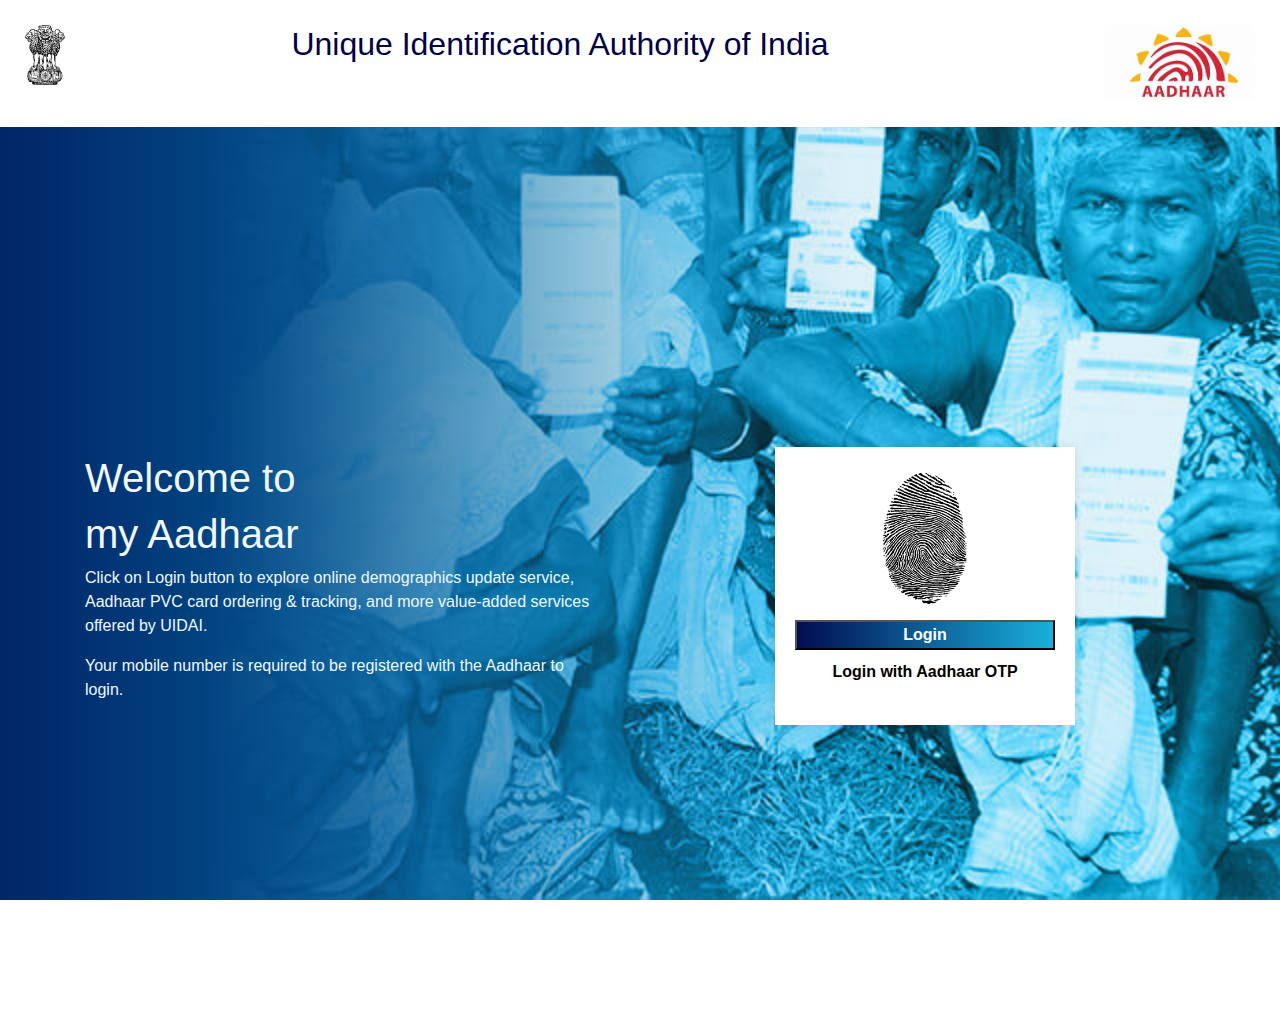
==== MERN STACK TEST/index.html @ 4294ebfb "Add files via upload" ====
<!DOCTYPE html>
<html lang="en">
<head>
<meta charset="UTF-8">
<meta name="viewport" content="width=device-width, initial-scale=1.0">
<meta http-equiv="X-UA-Compatible" content="ie=edge">
<meta name="Description" content="Enter your description here"/>
<link rel="stylesheet" href="https://cdnjs.cloudflare.com/ajax/libs/twitter-bootstrap/4.6.0/css/bootstrap.min.css">
<link rel="stylesheet" href="https://cdnjs.cloudflare.com/ajax/libs/font-awesome/5.15.4/css/all.min.css">
<link rel="stylesheet" href="assets/css/style.css">
<title>my Aadhar-Unique Identification</title>
<style>
    h2 {
        color: #000046;
        margin: 0;
    }
    body {
        background-image: url(pic.jpg);
        background-position: 100%;
        background-repeat: no-repeat;
        background-size: cover;
        height: 100vh;
        margin: 0;
        position: relative;
        width: 100%;
    }
    .header {
        display: flex;
        align-items: flex-start;
        justify-content: space-between;
        position: absolute;
        top: 0;
        width: 100%;
        padding: 25px;
        background-color: white; 
    }
    .header img {
        background-color: white;
    }
    .header h2 {
        flex-grow: 1;
        text-align: center;
        margin-left: -50px; 
    }
    .info-box {
        background-color: white;
        padding: 20px;
        box-shadow: 0 0 10px rgba(0, 0, 0, 0.1);
        width: 100%;
        max-width: 300px;
        text-align: center;
    }
    .info-box img {
        width: 40%;
        height: 60%;
        margin-bottom: 10px;
    }
    .button_btn {
        background-image: linear-gradient(to right, rgb(2, 13, 81), rgb(25, 176, 220));
        color: white;
        font-weight: bold;
        width: 100%;
        height: 30px;
    }
    .login-text {
        text-align: center;
        margin-top: 10px;
        font-weight: bold;
    }
    .info-text {
        text-align: left;
        margin-right: 20px;
    }
    p{
        color: aliceblue;
    }
    h1{
        color: aliceblue;
    }
</style>
</head>
<body> 
    <div class="header">
        <img src="em.jpg" width="40" class="img-fluid">
        <h2>Unique Identification Authority of India</h2>
        <img src="Aadhar.png" width="150" class="img-fluid">
    </div>
    <header>
               
        <nav>
            <ul>
                <li><a href="index.html">Home</a></li>
                <li><a href="about.html">About</a></li>
                <li><a href="services.html">Services</a></li>
                <li><a href="contact.html">Contact</a></li>
                <li><a href="faq.html">FAQ</a></li>
            </ul>
        </nav>
    </header>
    <div class="d-flex justify-content-center align-items-center" style="height: 100vh;">
       
    <div class="container d-flex justify-content-center align-items-center" style="height: 100vh;">
        <div class="row">
            <div class="col-md-6 d-flex align-items-center">
                <div class="info-text">
                    <h1>Welcome to </h1>
                    <h1>my Aadhaar</h1>
                    <p>Click on Login button to explore online demographics update service, Aadhaar PVC card ordering & tracking, and more value-added services offered by UIDAI.</p>
                    <p>Your mobile number is required to be registered with the Aadhaar to login.</p>
                </div>
            </div>
            
            <div class="col-md-6 d-flex justify-content-center">
                <div class="info-box">
                    <img src="fingerPrint.jpg" alt="Sample Image" class="img-fluid"><br>
                    <button type="button" class="button_btn">Login</button>
                    <p class="login-text" style="color: black;">Login with Aadhaar  OTP</p>

                </div>
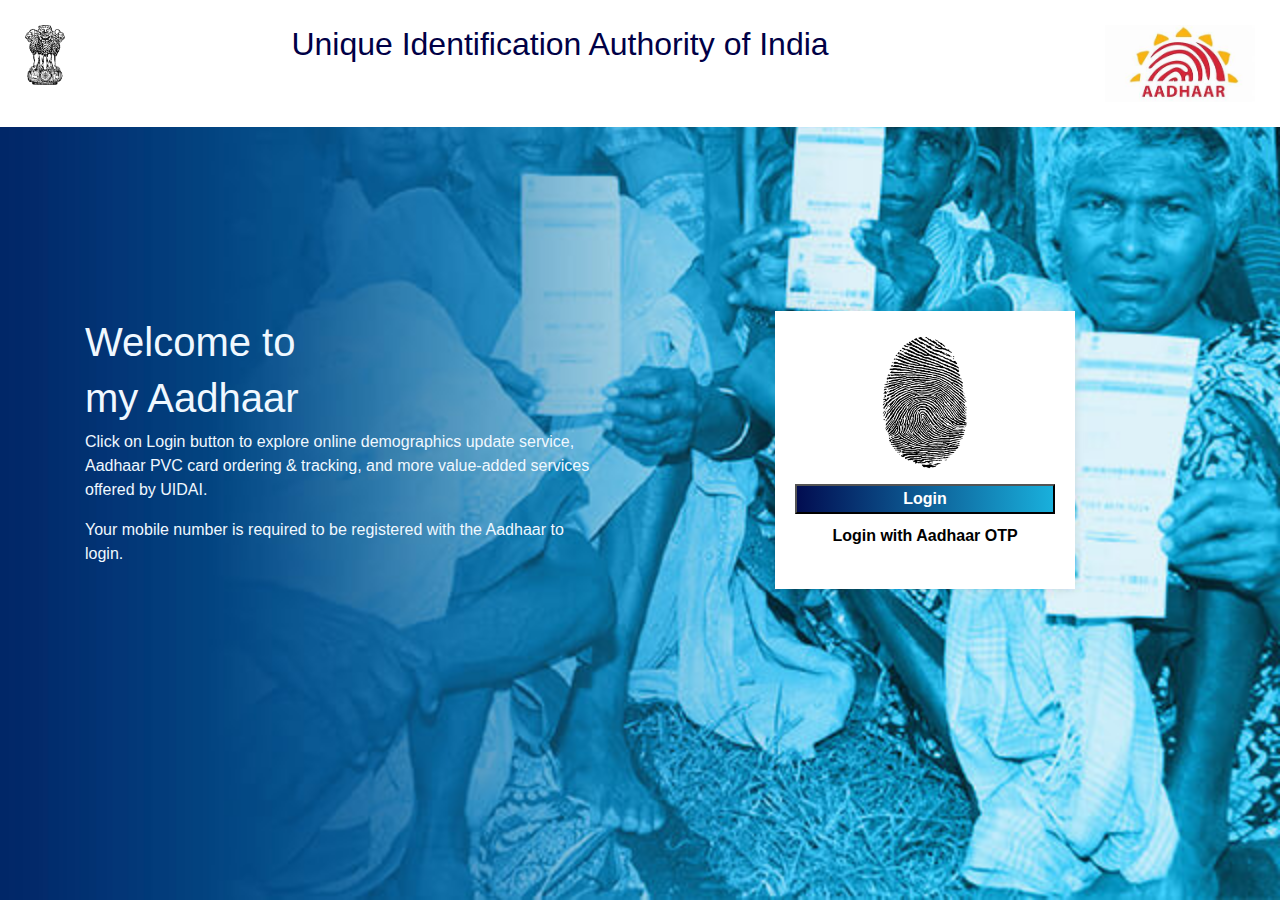
==== commit 0ade0072: "Add files via upload" ====
--- a/MERN STACK TEST/index.html
+++ b/MERN STACK TEST/index.html
@@ -85,18 +85,6 @@
         <h2>Unique Identification Authority of India</h2>
         <img src="Aadhar.png" width="150" class="img-fluid">
     </div>
-    <header>
-               
-        <nav>
-            <ul>
-                <li><a href="index.html">Home</a></li>
-                <li><a href="about.html">About</a></li>
-                <li><a href="services.html">Services</a></li>
-                <li><a href="contact.html">Contact</a></li>
-                <li><a href="faq.html">FAQ</a></li>
-            </ul>
-        </nav>
-    </header>
     <div class="d-flex justify-content-center align-items-center" style="height: 100vh;">
        
     <div class="container d-flex justify-content-center align-items-center" style="height: 100vh;">
@@ -113,7 +101,16 @@
             <div class="col-md-6 d-flex justify-content-center">
                 <div class="info-box">
                     <img src="fingerPrint.jpg" alt="Sample Image" class="img-fluid"><br>
-                    <button type="button" class="button_btn">Login</button>
-                    <p class="login-text" style="color: black;">Login with Aadhaar  OTP</p>
-
-                </div>+                    <button type="button" id="loginButton" class="button_btn">Login</button>
+                    <p class="login-text" style="color: black;">Login with Aadhaar OTP</p>
+                </div>
+            </div>
+        </div>
+    </div>
+    <script>
+        document.getElementById("loginButton").addEventListener("click", function() {
+            window.location.href = "login.html"; 
+        });
+    </script>
+</body>
+</html>
